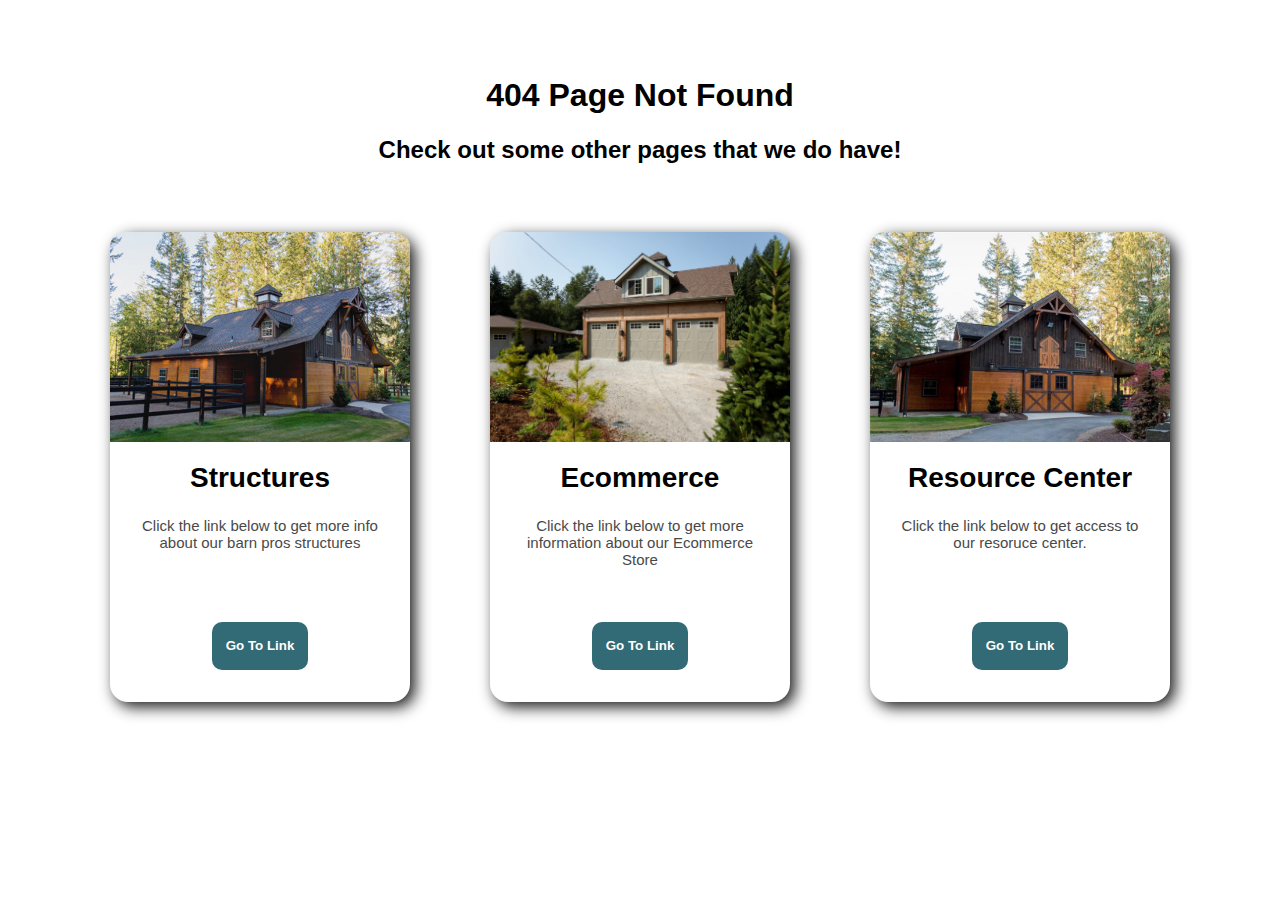
==== index.html @ 1104d428 "created error404 template page" ====
<!DOCTYPE html>
<html lang="en">
  <head>
    <meta charset="UTF-8" />
    <meta http-equiv="X-UA-Compatible" content="IE=edge" />
    <meta name="viewport" content="width=device-width, initial-scale=1.0" />
    <link rel="stylesheet" href="style.css" />
    <title>Document</title>
  </head>
  <body>
    <div class="error-container">
      <h1>404 Page Not Found</h1>
      <h2>Check out some other pages that we do have!</h2>
    </div>
    <div class="card-container">
      <div class="card">
        <div class="card-image-1"></div>
        <div class="card-text">
          <h2>Structures</h2>
          <p>
            Click the link below to get more info about our barn pros structures
          </p>
        </div>
        <div class="button-container">
          <a href="https://www.barnpros.com">
            <button>Go To Link</button>
          </a>
        </div>
      </div>
      <div class="card">
        <div class="card-image-2"></div>
        <div class="card-text">
          <h2>Ecommerce</h2>
          <p>
            Click the link below to get more information about our Ecommerce
            Store
          </p>
        </div>
        <div class="button-container">
          <a href="https://www.barnpros.com">
            <button>Go To Link</button>
          </a>
        </div>
      </div>
      <div class="card">
        <div class="card-image-3"></div>
        <div class="card-text">
          <h2>Resource Center</h2>
          <p>Click the link below to get access to our resoruce center.</p>
        </div>
        <div class="button-container">
          <a href="https://www.barnpros.com">
            <button>Go To Link</button>
          </a>
        </div>
      </div>
    </div>
  </body>
</html>
---- style.css ----
.error-container{
  padding-top: 3rem;
  padding-bottom: 1rem;
  font-family: 'Gill Sans', 'Gill Sans MT', Calibri, 'Trebuchet MS', sans-serif;
  text-align: center;
}
.card-container{
  height: fit-content;
  padding-top: 2rem;
  padding-bottom: 4rem;
  display: flex;
  align-items: center;
  justify-content: center;
  overflow: hidden;
  gap: 5rem;
}


button{
  width: 6rem;
  height: 3rem;
  background-color: rgb(50,106, 118);
  border: none;
  border-radius: 10px;
  font-family: 'Gill Sans', 'Gill Sans MT', Calibri, 'Trebuchet MS', sans-serif;
  font-weight: bold;
  color: white;
}
.card {
  display: grid;
  grid-template-columns: 300px;
  grid-template-rows: 210px 180px 80px;
  grid-template-areas: "image" "text" "stats";
  font-family: "Gill Sans", "Gill Sans MT", Calibri, "Trebuchet MS", sans-serif;
  border-radius: 18px;
  background: white;
  box-shadow: 5px 5px 15px rgba(0, 0, 0, .9);
  text-align: center;

  transition: 0.5s ;
  cursor: pointer;
}

.card-image-1{
  grid-area: image;
  background: url('./images/structures.jpg');
  border-top-left-radius: 15px;
  border-top-right-radius: 15px;
  background-size: cover;
}
.card-image-2{
  grid-area: image;
  background: url('./images/ecommerce.jpg');
  border-top-left-radius: 15px;
  border-top-right-radius: 15px;
  background-size: cover;
}
.card-image-3{
  grid-area: image;
  background: url('./images/Resource.jpg');
  border-top-left-radius: 15px;
  border-top-right-radius: 15px;
  background-size: cover;
  
}

.card-text{
  grid-area: text;
  margin: 20px;
}

.card-text p {
  color: rgb(73, 73, 73);
  font-size: 15px;
  font-weight: 300;
}

.card-text h2{
  margin-top: 0px;
  font-size: 28px ;
}

.card-stats{
  grid-area: stats;
}

.card:hover{
transform: scale(1.1);
box-shadow: 5px 5px 15px rgba(0, 0, 0, .6);
}


button:hover{
  /* background-color: grey; */
  cursor: pointer;
transform: scale(1.1);
}
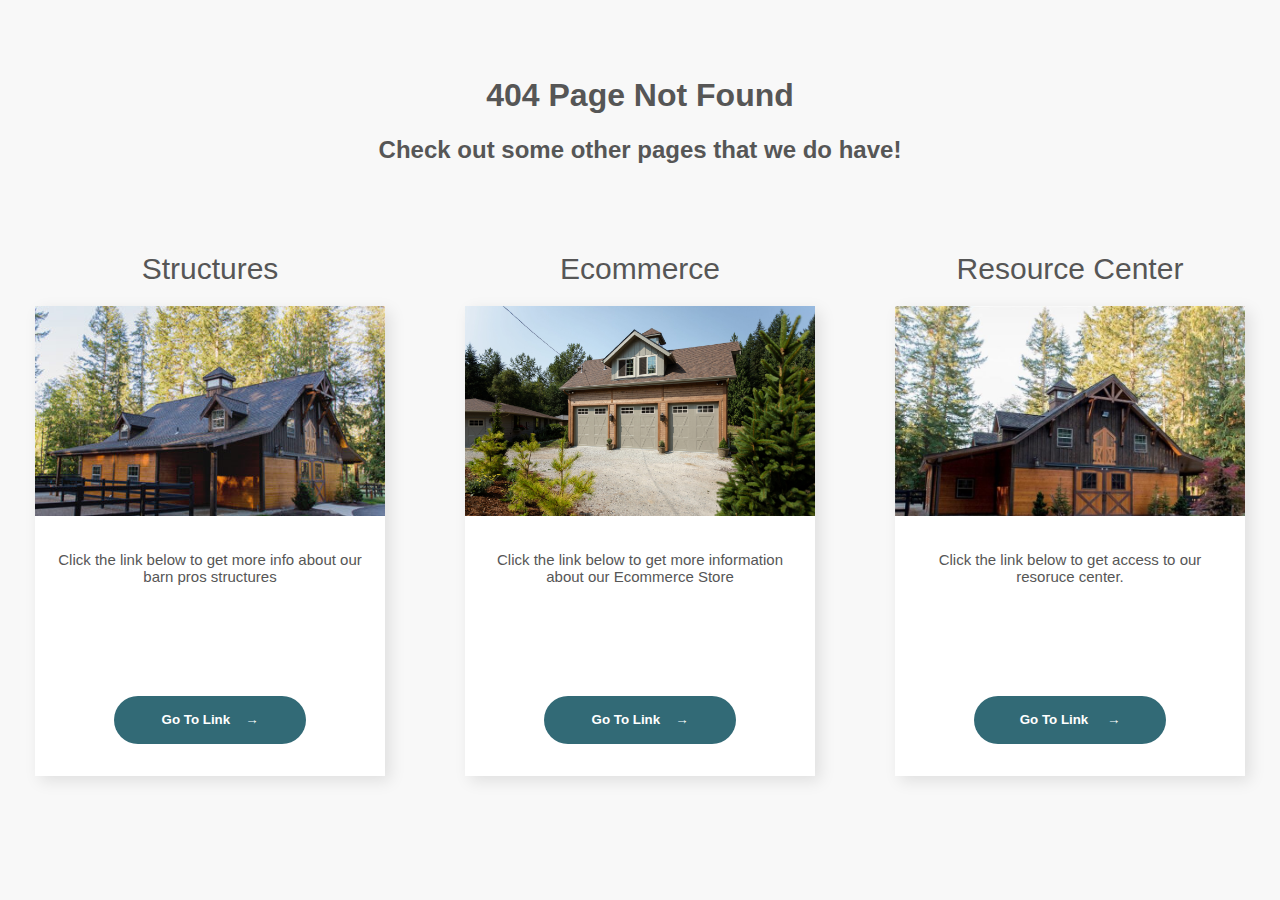
==== commit 4527f6ca: "changed style" ====
--- a/index.html
+++ b/index.html
@@ -4,56 +4,82 @@
     <meta charset="UTF-8" />
     <meta http-equiv="X-UA-Compatible" content="IE=edge" />
     <meta name="viewport" content="width=device-width, initial-scale=1.0" />
+
+    <!-- Link Style Sheet -->
     <link rel="stylesheet" href="style.css" />
+    <!--  -->
     <title>Document</title>
   </head>
   <body>
+    <!-- Error Container Starts Here -->
     <div class="error-container">
       <h1>404 Page Not Found</h1>
       <h2>Check out some other pages that we do have!</h2>
     </div>
+    <!-- Error Container Ends Here -->
+
+    <!-- Card Container Starts Here -->
     <div class="card-container">
-      <div class="card">
-        <div class="card-image-1"></div>
-        <div class="card-text">
-          <h2>Structures</h2>
-          <p>
-            Click the link below to get more info about our barn pros structures
-          </p>
-        </div>
-        <div class="button-container">
-          <a href="https://www.barnpros.com">
-            <button>Go To Link</button>
-          </a>
+      <!-- CARD 1 -->
+      <div class="header-container">
+        <h1 class="center">Structures</h1>
+        <div class="card">
+          <div class="card-image-1"></div>
+          <div class="card-text">
+            <p>
+              Click the link below to get more info about our barn pros
+              structures
+            </p>
+          </div>
+          <div class="button-container">
+            <a href="https://www.barnpros.com">
+              <button>Go To Link<span class="arrow">→</span></button>
+            </a>
+          </div>
         </div>
       </div>
-      <div class="card">
-        <div class="card-image-2"></div>
-        <div class="card-text">
-          <h2>Ecommerce</h2>
-          <p>
-            Click the link below to get more information about our Ecommerce
-            Store
-          </p>
-        </div>
-        <div class="button-container">
-          <a href="https://www.barnpros.com">
-            <button>Go To Link</button>
-          </a>
+      <!-- End CARD 1 -->
+
+      <!-- CARD 2 -->
+      <div class="header-container">
+        <h1 class="center">Ecommerce</h1>
+        <div class="card">
+          <div class="card-image-2"></div>
+          <div class="card-text">
+            <p>
+              Click the link below to get more information about our Ecommerce
+              Store
+            </p>
+          </div>
+          <div class="button-container">
+            <a href="https://www.barnpros.com">
+              <button>Go To Link<span class="arrow">→</span></button>
+            </a>
+          </div>
         </div>
       </div>
-      <div class="card">
-        <div class="card-image-3"></div>
-        <div class="card-text">
-          <h2>Resource Center</h2>
-          <p>Click the link below to get access to our resoruce center.</p>
-        </div>
-        <div class="button-container">
-          <a href="https://www.barnpros.com">
-            <button>Go To Link</button>
-          </a>
+      <!-- End CARD 2 -->
+
+      <!-- CARD 3 -->
+      <div class="header-container">
+        <h1 class="center">Resource Center</h1>
+        <div class="card">
+          <div class="card-image-3"></div>
+          <div class="card-text">
+            <p>Click the link below to get access to our resoruce center.</p>
+          </div>
+          <div class="button-container">
+            <a href="https://www.barnpros.com">
+              <button>
+                Go To Link
+                <span class="arrow">→</span>
+              </button>
+            </a>
+          </div>
         </div>
       </div>
+      <!-- End CARD 3 -->
     </div>
+    <!-- Card Container Ends Here -->
   </body>
 </html>
--- a/style.css
+++ b/style.css
@@ -2,8 +2,9 @@
 .error-container{
   padding-top: 3rem;
   padding-bottom: 1rem;
-  font-family: 'Gill Sans', 'Gill Sans MT', Calibri, 'Trebuchet MS', sans-serif;
+  font-family: "Fira Sans",sans-serif;
   text-align: center;
+  color: #565656;
 }
 .card-container{
   height: fit-content;
@@ -15,27 +16,32 @@
   overflow: hidden;
   gap: 5rem;
 }
-
+body{
+  background-color: rgb(248, 248, 248);
+}
 
 button{
-  width: 6rem;
+  align-items: center;
+  text-align: center;
+  width: 12rem;
   height: 3rem;
   background-color: rgb(50,106, 118);
   border: none;
-  border-radius: 10px;
-  font-family: 'Gill Sans', 'Gill Sans MT', Calibri, 'Trebuchet MS', sans-serif;
+  border-radius: 150px;
+  font-family: "Fira Sans",sans-serif;
   font-weight: bold;
   color: white;
+  border: 1px solid transparent;
 }
 .card {
   display: grid;
-  grid-template-columns: 300px;
+  grid-template-columns: 350px;
   grid-template-rows: 210px 180px 80px;
   grid-template-areas: "image" "text" "stats";
-  font-family: "Gill Sans", "Gill Sans MT", Calibri, "Trebuchet MS", sans-serif;
-  border-radius: 18px;
-  background: white;
-  box-shadow: 5px 5px 15px rgba(0, 0, 0, .9);
+  font-family: "Fira Sans",sans-serif;
+  /* border-radius: 18px; */
+  background: #FFFF;
+  box-shadow: 5px 5px 15px rgba(0, 0, 0, .1);
   text-align: center;
 
   transition: 0.5s ;
@@ -45,22 +51,22 @@
 .card-image-1{
   grid-area: image;
   background: url('./images/structures.jpg');
-  border-top-left-radius: 15px;
-  border-top-right-radius: 15px;
+  /* border-top-left-radius: 15px;
+  border-top-right-radius: 15px; */
   background-size: cover;
 }
 .card-image-2{
   grid-area: image;
   background: url('./images/ecommerce.jpg');
-  border-top-left-radius: 15px;
-  border-top-right-radius: 15px;
+  /* border-top-left-radius: 15px;
+  border-top-right-radius: 15px; */
   background-size: cover;
 }
 .card-image-3{
   grid-area: image;
   background: url('./images/Resource.jpg');
-  border-top-left-radius: 15px;
-  border-top-right-radius: 15px;
+  /* border-top-left-radius: 15px;
+  border-top-right-radius: 15px; */
   background-size: cover;
   
 }
@@ -74,6 +80,10 @@
   color: rgb(73, 73, 73);
   font-size: 15px;
   font-weight: 300;
+  color: #565656;
+  font-family: "Fira Sans",sans-serif;
+
+
 }
 
 .card-text h2{
@@ -86,8 +96,8 @@
 }
 
 .card:hover{
-transform: scale(1.1);
-box-shadow: 5px 5px 15px rgba(0, 0, 0, .6);
+/* transform: scale(1.1); */
+box-shadow: 5px 5px 15px rgba(0, 0, 0, .3);
 }
 
 
@@ -95,4 +105,16 @@
   /* background-color: grey; */
   cursor: pointer;
 transform: scale(1.1);
+}
+
+.center{
+  text-align: center;
+  font-family: "Fira Sans",sans-serif;
+  font-size: 30px;
+  color: #565656;
+  font-weight: 400;
+}
+
+.arrow {
+  padding: 0 0 0 15px;
 }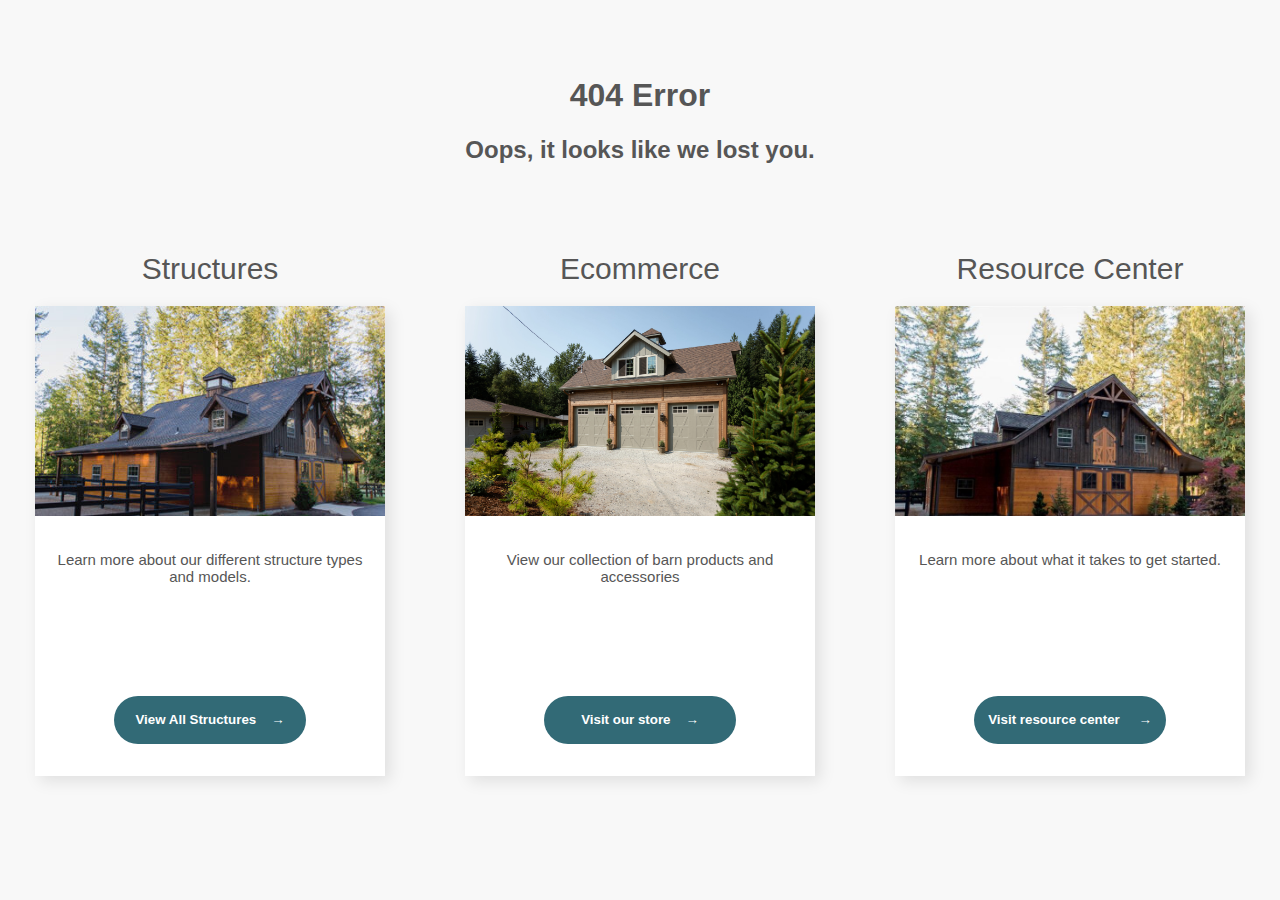
==== commit 1d7389d2: "warren changes" ====
--- a/index.html
+++ b/index.html
@@ -13,8 +13,8 @@
   <body>
     <!-- Error Container Starts Here -->
     <div class="error-container">
-      <h1>404 Page Not Found</h1>
-      <h2>Check out some other pages that we do have!</h2>
+      <h1>404 Error</h1>
+      <h2>Oops, it looks like we lost you.</h2>
     </div>
     <!-- Error Container Ends Here -->
 
@@ -26,14 +26,11 @@
         <div class="card">
           <div class="card-image-1"></div>
           <div class="card-text">
-            <p>
-              Click the link below to get more info about our barn pros
-              structures
-            </p>
+            <p>Learn more about our different structure types and models.</p>
           </div>
           <div class="button-container">
-            <a href="https://www.barnpros.com">
-              <button>Go To Link<span class="arrow">→</span></button>
+            <a href="https://www.barnpros.com/structures">
+              <button>View All Structures<span class="arrow">→</span></button>
             </a>
           </div>
         </div>
@@ -46,14 +43,11 @@
         <div class="card">
           <div class="card-image-2"></div>
           <div class="card-text">
-            <p>
-              Click the link below to get more information about our Ecommerce
-              Store
-            </p>
+            <p>View our collection of barn products and accessories</p>
           </div>
           <div class="button-container">
             <a href="https://www.barnpros.com">
-              <button>Go To Link<span class="arrow">→</span></button>
+              <button>Visit our store<span class="arrow">→</span></button>
             </a>
           </div>
         </div>
@@ -66,12 +60,12 @@
         <div class="card">
           <div class="card-image-3"></div>
           <div class="card-text">
-            <p>Click the link below to get access to our resoruce center.</p>
+            <p>Learn more about what it takes to get started.</p>
           </div>
           <div class="button-container">
-            <a href="https://www.barnpros.com">
+            <a href="https://www.barnpros.com/resource-center">
               <button>
-                Go To Link
+                Visit resource center
                 <span class="arrow">→</span>
               </button>
             </a>
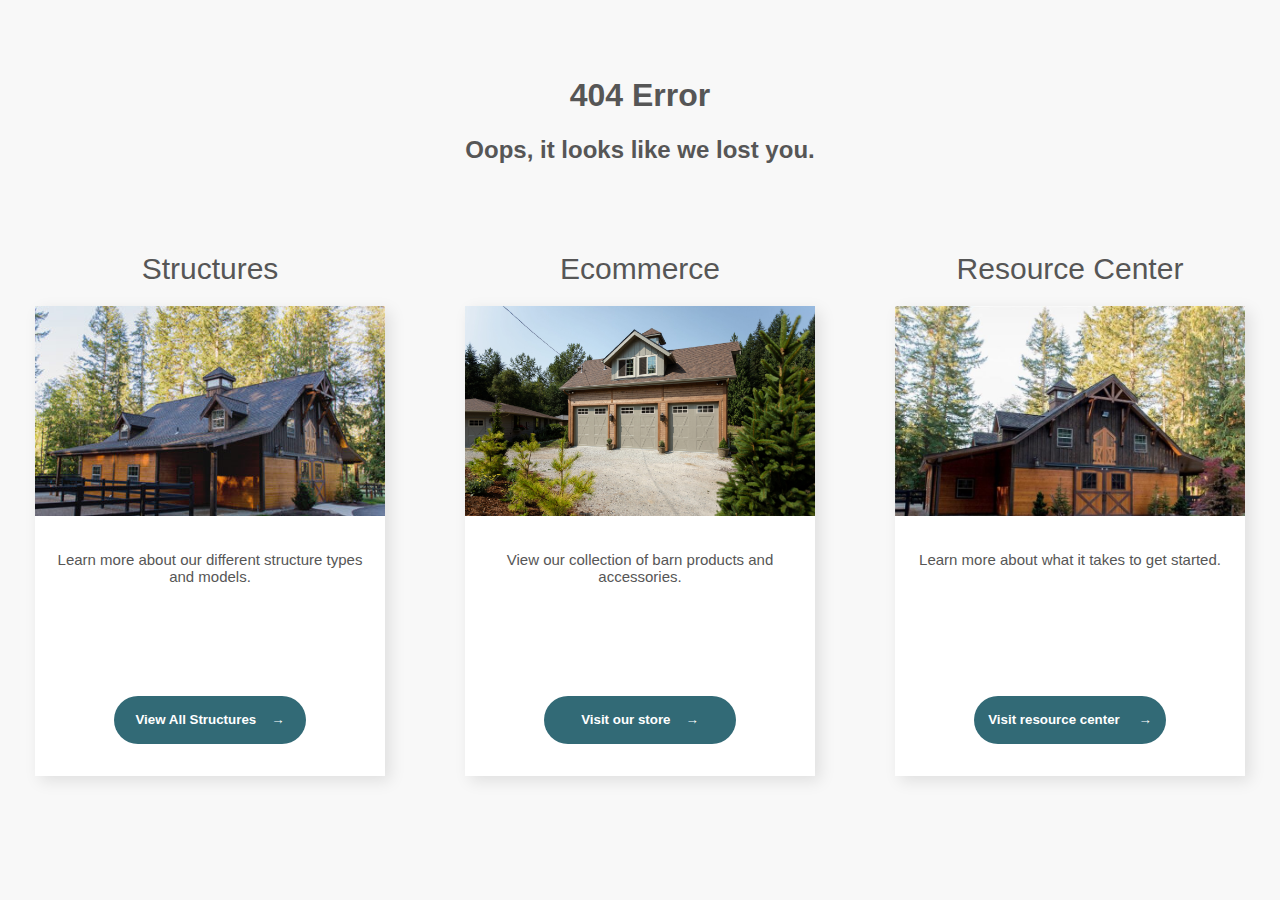
==== commit b79628fb: "created professional readme" ====
--- a/index.html
+++ b/index.html
@@ -43,7 +43,7 @@
         <div class="card">
           <div class="card-image-2"></div>
           <div class="card-text">
-            <p>View our collection of barn products and accessories</p>
+            <p>View our collection of barn products and accessories.</p>
           </div>
           <div class="button-container">
             <a href="https://www.barnpros.com">
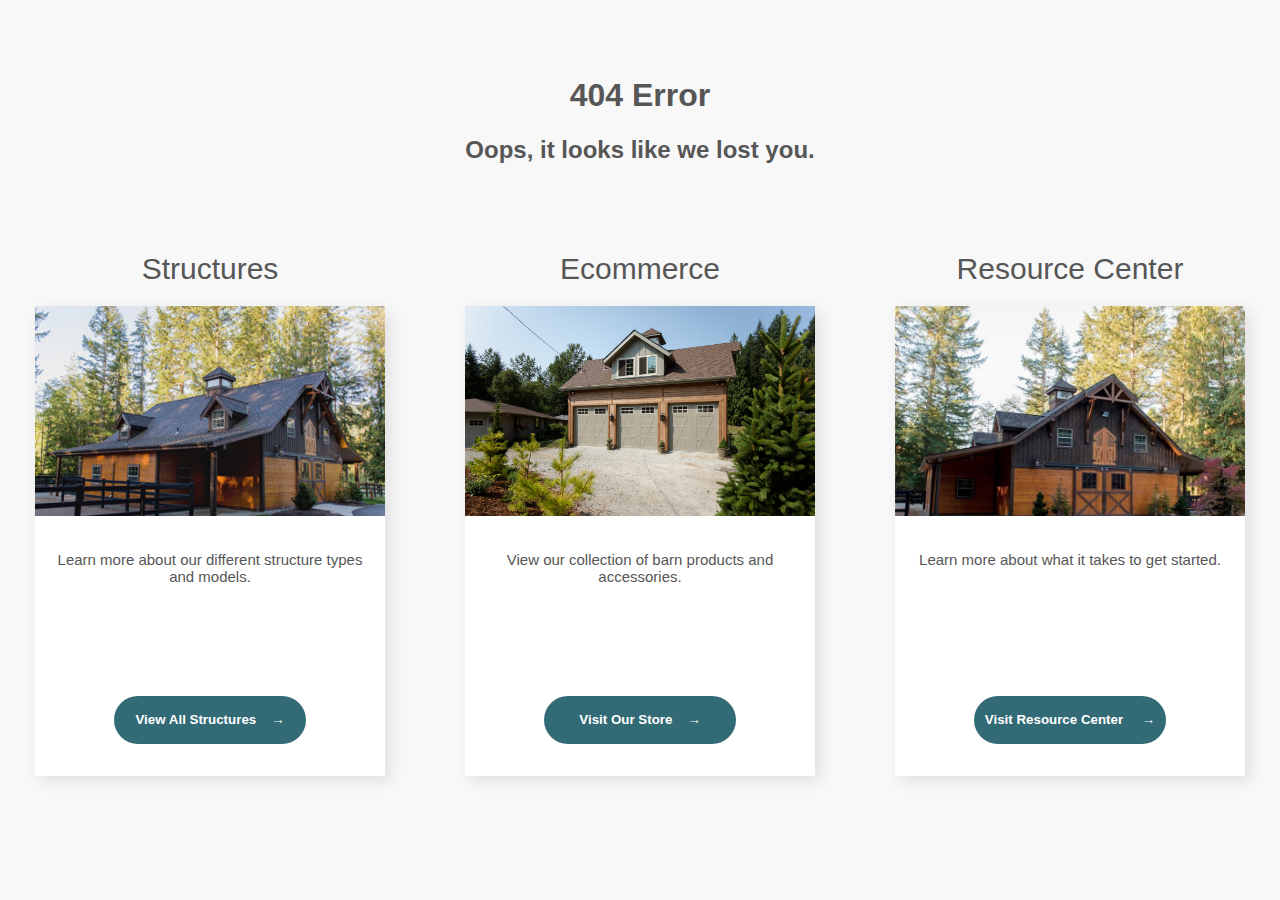
==== commit f7bee3e9: "casing" ====
--- a/index.html
+++ b/index.html
@@ -47,7 +47,7 @@
           </div>
           <div class="button-container">
             <a href="https://www.barnpros.com">
-              <button>Visit our store<span class="arrow">→</span></button>
+              <button>Visit Our Store<span class="arrow">→</span></button>
             </a>
           </div>
         </div>
@@ -65,7 +65,7 @@
           <div class="button-container">
             <a href="https://www.barnpros.com/resource-center">
               <button>
-                Visit resource center
+                Visit Resource Center
                 <span class="arrow">→</span>
               </button>
             </a>
